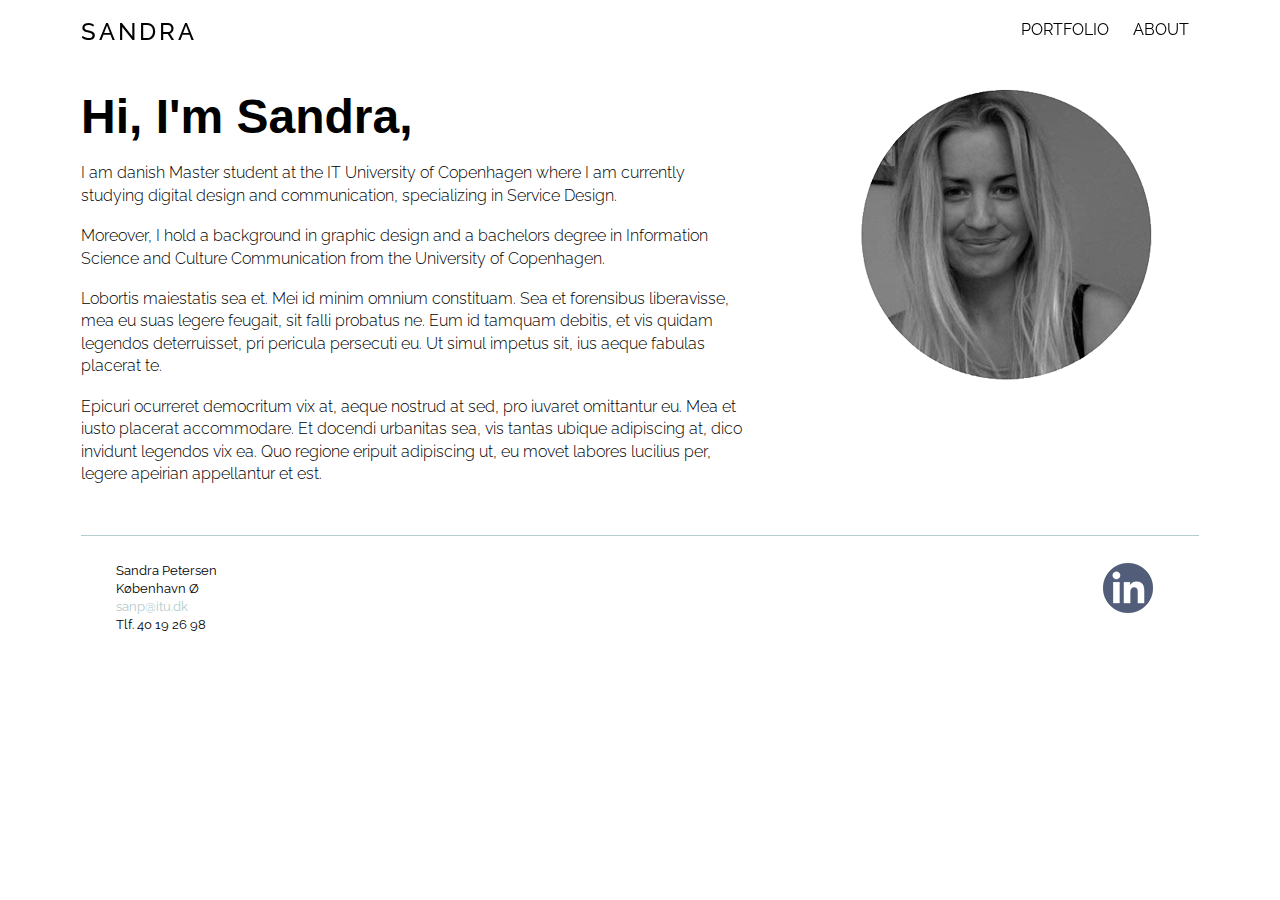
==== about/about.html @ 2847ebc7 "Adding pages" ====
<!Doctype html>
<html>
<head> 
	<meta charset="utf-8">
	<meta name="viewport" content="width=device-width, initial-scale=1">
    <title>Sandra</title>
<link href="../style/style.css" rel="stylesheet" type="text/css"/>
<link href='https://fonts.googleapis.com/css?family=Raleway:400,300,200,700' rel='stylesheet' type='text/css'>
<link href='https://fonts.googleapis.com/css?family=Oswald:400,300,700' rel='stylesheet' type='text/css'>
</head>

<body>
<div id="wrapper">
<div id="topnav">
<a href="../index.html" id="logo">Sandra</a>
	<nav>
		<ul id="menu">
			<li><a href="../index.html">Portfolio</a></li>
			<li><a href="about.html">About</a></li>
		</ul>	
	</nav>
</div>
<section class="ommig">
<h2>Hi, I'm Sandra,</h2>
<br/>
<p>I am danish Master student at the IT University of Copenhagen where I am currently studying digital design and communication, specializing in Service Design. </p>
<br/>
<p>
Moreover, I hold a background in graphic design and a bachelors degree in Information Science and Culture Communication from the University of Copenhagen. </p>
<br/>
<p>Lobortis maiestatis sea et. Mei id minim omnium constituam. Sea et forensibus liberavisse, mea eu suas legere feugait, sit falli probatus ne. Eum id tamquam debitis, et vis quidam legendos deterruisset, pri pericula persecuti eu. Ut simul impetus sit, ius aeque fabulas placerat te.</p>
<br/>
<p>Epicuri ocurreret democritum vix at, aeque nostrud at sed, pro iuvaret omittantur eu. Mea et iusto placerat accommodare. Et docendi urbanitas sea, vis tantas ubique adipiscing at, dico invidunt legendos vix ea. Quo regione eripuit adipiscing ut, eu movet labores lucilius per, legere apeirian appellantur et est.</p>
    </section>
<section class="profilepicture">
<img src="../img/sandra.png" alt="profilbillede">
    </section>
<footer>
<div id="kontakt">
<adress>
Sandra Petersen<br/>
København Ø<br/>
<a href="mailto:sanp@itu.dk" target="_top">sanp@itu.dk</a><br/>
Tlf. 40 19 26 98
    </adress>
    </div>
<div id="social">
<a href="https://linkedin.com/in/sandra-petersen-ba0a684b"><img src="../img/linkedin.png" alt="LinkedIn"></a>
</div>
</footer>
</div>
</body>
</html>
---- style/style.css ----
* {
	margin: 0;
	padding: 0;
} 
body {
	max-width: 1118px;
  margin: 0 auto;
}
#wrapper {
	min-height: 100%;
	margin: 0px auto;
}
#topnav {
  width: 100%;
	height: 75px;
	top: 0px;
	position: fixed;
	background-color: rgba(255,255,255,0.97);
	max-width: 1118px;
  z-index: 1000;
}
#menu {
	list-style-type: none;
	text-align: right;
	margin-top: 20px;
  float: right;
}
#menu li {
	display: inline;
	padding: 5px 10px;
	font-family: 'Raleway', sans-serif;
	font-weight: normal;
	text-transform: uppercase;
	font-size: 1em;
}
#menu li a {
	text-decoration: none;
	color: black;
}
#menu li a:hover {
	color: #fd7475;      
}
#logo {
    float: left;
    margin-top: 17px;
    font-size: 1.5em;
    text-decoration: none;
    font-family: 'Raleway', sans-serif;
    font-weight: 500;
    text-transform: uppercase;
    color: black;
    letter-spacing: 3px;    
}
#logo:hover {
    color: #B3CCCC;
}
header {
    box-sizing: content-box;
    background-color: #fd7475;
    clear: both;
    float: left;
    padding-left: 4%;
    padding-right: 50%;
    padding-top: 3%;
    padding-bottom: 4%;
    margin-top: 75px;
}
h1 {
    font-family: 'Raleway', sans-serif;
    font-weight: 300;
    font-size: 3em;
    color: #ffffff;
}
h2 {
    font-family: 'DIN Condensed', sans-serif;
    font-weight: 700;
    font-size: 3em;
    color: black;
}
h4 {
    font-family:'Oswald', sans-serif;
    font-size: 1.5em;
    font-weight: 300;
    color: #ffffff;
}
p {
    font-family: 'Raleway', sans-serif;
    font-weight: 300;
    font-size: 1em;
    color: black;
    line-height: 1.4em
}
.main {
    width: 100%;
    margin-right: 0px;
    margin-left: 0px;
    overflow: auto;
    margin-bottom: 50px;
}
.project1 {
    float: left;
    width: 33.33%; 
    text-align: center;
    min-width: 300px;
    margin-top: 35px;
}
.project1 > a{
    width: 300px;
    margin: 0 auto;
}
.project1:hover {
    opacity: 0.6;
    filter: alpha(opacity=60);
}
.projectdescription {
    height: 40px;
    text-overflow : ellipsis;
    font-family: 'Oswald', sans-serif;
    font-size: 1.5em;
    font-weight: 300;
    color: black;
}
.ommig {
    margin-top: 8%;
    width: 60%;
    float: left;
    margin-bottom: 50px;
}
.profilepicture {
    float: right;
    margin-top: 8%;
    margin-right: 40px;
}
.indhold {
    margin-top: 75px;
    width: 60%;
}
aside {
    width: 30%;
    background-color: #fd7475;
    float: right;
}
footer {
    float: left;
    width: 100%;
    border-top: 1px solid #B3CCCC;
}
#kontakt {
    margin-top: 25px;
    margin-bottom: 30px;
    margin-left: 35px;
    width: 150px;
}
adress {
    font-family: 'Raleway', sans-serif;
    font-size: 0.8em;
    color: black;
}
adress a {
    font-family: 'Raleway', sans-serif;
    font-size: 1em;
    text-decoration: none;
    color: #B3CCCC;
}
adress a:hover {
	  color: #fd7475;
}
#social {
    width: auto;
    float: right;
    margin-right: 46px;
    margin-top: -9%
}
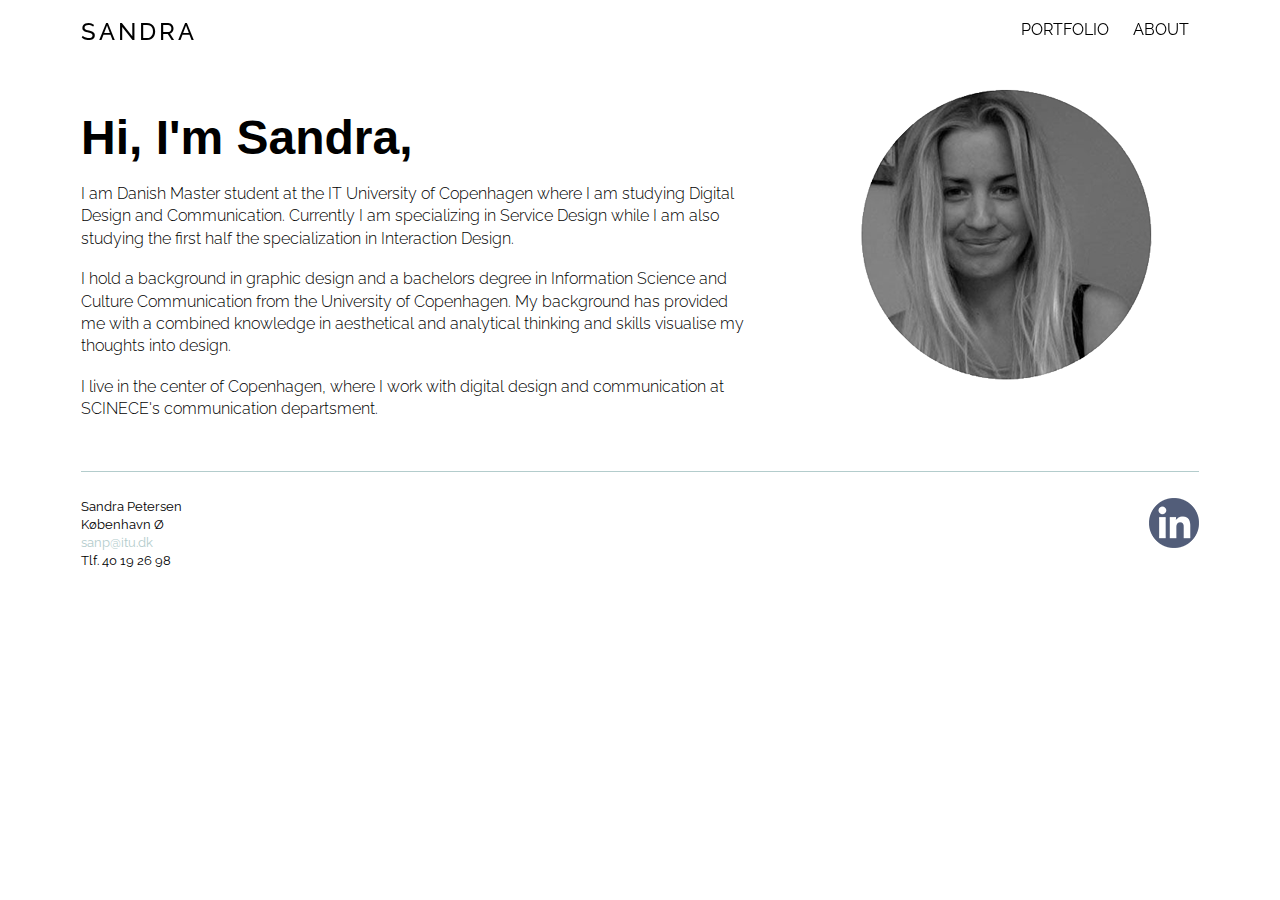
==== commit b5f3bfcd: "ændring" ====
--- a/about/about.html
+++ b/about/about.html
@@ -23,14 +23,11 @@
 <section class="ommig">
 <h2>Hi, I'm Sandra,</h2>
 <br/>
-<p>I am danish Master student at the IT University of Copenhagen where I am currently studying digital design and communication, specializing in Service Design. </p>
+<p>I am Danish Master student at the IT University of Copenhagen where I am studying Digital Design and Communication. Currently I am specializing in Service Design while I am also studying the first half the specialization in Interaction Design.</p>
 <br/>
-<p>
-Moreover, I hold a background in graphic design and a bachelors degree in Information Science and Culture Communication from the University of Copenhagen. </p>
+<p>I hold a background in graphic design and a bachelors degree in Information Science and Culture Communication from the University of Copenhagen. My background has provided me with a combined knowledge in aesthetical and analytical thinking and skills visualise my thoughts into design.</p>
 <br/>
-<p>Lobortis maiestatis sea et. Mei id minim omnium constituam. Sea et forensibus liberavisse, mea eu suas legere feugait, sit falli probatus ne. Eum id tamquam debitis, et vis quidam legendos deterruisset, pri pericula persecuti eu. Ut simul impetus sit, ius aeque fabulas placerat te.</p>
-<br/>
-<p>Epicuri ocurreret democritum vix at, aeque nostrud at sed, pro iuvaret omittantur eu. Mea et iusto placerat accommodare. Et docendi urbanitas sea, vis tantas ubique adipiscing at, dico invidunt legendos vix ea. Quo regione eripuit adipiscing ut, eu movet labores lucilius per, legere apeirian appellantur et est.</p>
+<p>I live in the center of Copenhagen, where I work with digital design and communication at SCINECE's communication departsment.</p>
     </section>
 <section class="profilepicture">
 <img src="../img/sandra.png" alt="profilbillede">
--- a/style/style.css
+++ b/style/style.css
@@ -81,7 +81,7 @@
     font-family:'Oswald', sans-serif;
     font-size: 1.5em;
     font-weight: 300;
-    color: #ffffff;
+    color: #000000;
 }
 p {
     font-family: 'Raleway', sans-serif;
@@ -121,7 +121,7 @@
     color: black;
 }
 .ommig {
-    margin-top: 8%;
+    margin-top: 110px;
     width: 60%;
     float: left;
     margin-bottom: 50px;
@@ -132,13 +132,22 @@
     margin-right: 40px;
 }
 .indhold {
-    margin-top: 75px;
+    margin-top: 120px;
     width: 60%;
+    float: left;
 }
 aside {
     width: 30%;
     background-color: #fd7475;
     float: right;
+	  margin-top: 125px;
+	  padding: 15px;
+}
+#imgrb {
+	  display: block;
+    margin-left: auto;
+    margin-right: auto;
+    max-width: 100%;
 }
 footer {
     float: left;
@@ -148,7 +157,6 @@
 #kontakt {
     margin-top: 25px;
     margin-bottom: 30px;
-    margin-left: 35px;
     width: 150px;
 }
 adress {
@@ -168,6 +176,19 @@
 #social {
     width: auto;
     float: right;
-    margin-right: 46px;
     margin-top: -9%
+}
+
+@media screen and (max-width: 600px) {
+	
+/* Rabarberbaldet */
+.indhold {
+	width: 100%;	
+	}
+aside {
+	width: 100%;
+	}
+#imgrb {
+		width: 100%;
+	}
 }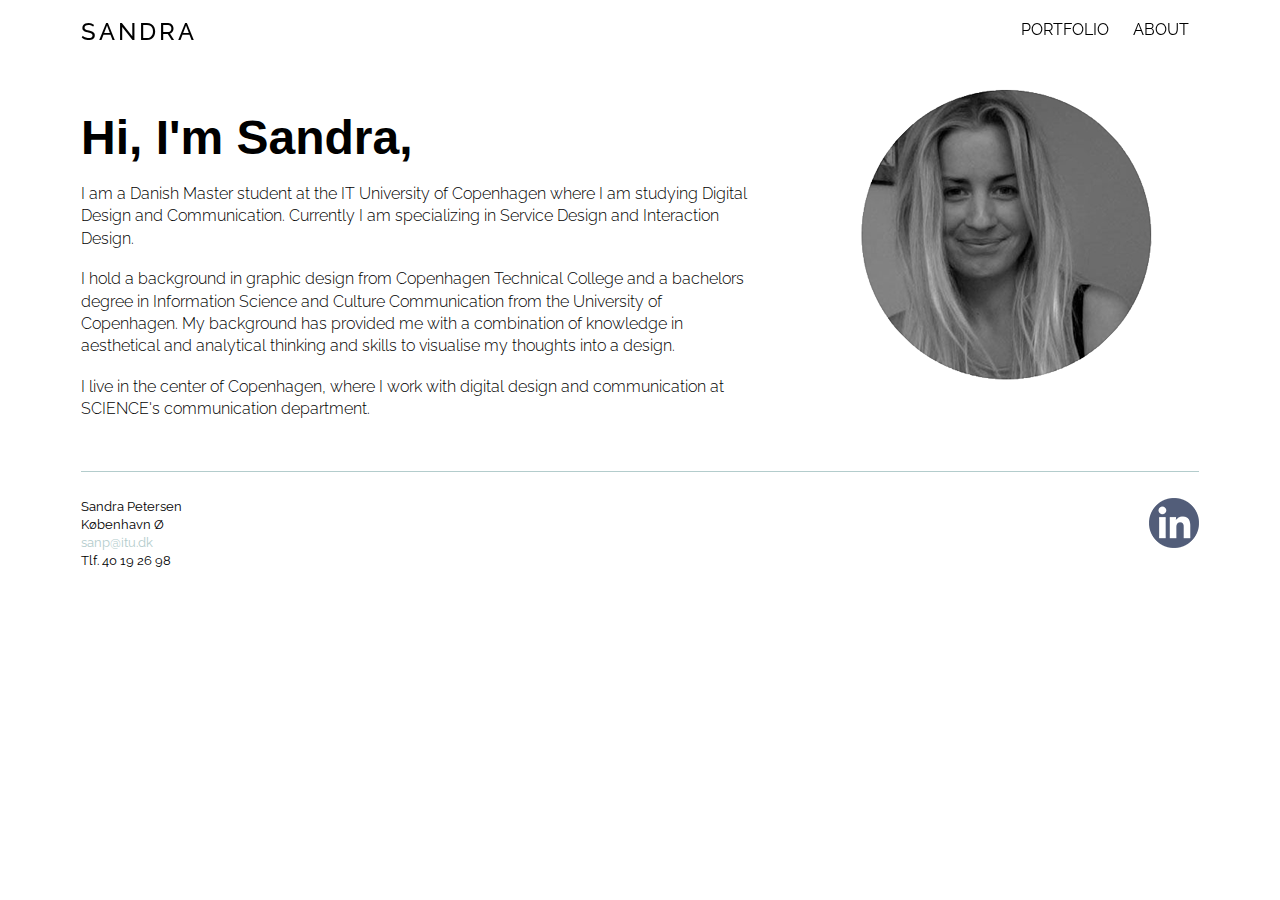
==== commit e3bbfb23: "ændring" ====
--- a/about/about.html
+++ b/about/about.html
@@ -23,11 +23,11 @@
 <section class="ommig">
 <h2>Hi, I'm Sandra,</h2>
 <br/>
-<p>I am Danish Master student at the IT University of Copenhagen where I am studying Digital Design and Communication. Currently I am specializing in Service Design while I am also studying the first half the specialization in Interaction Design.</p>
+<p>I am a Danish Master student at the IT University of Copenhagen where I am studying Digital Design and Communication. Currently I am specializing in Service Design and Interaction Design.</p>
 <br/>
-<p>I hold a background in graphic design and a bachelors degree in Information Science and Culture Communication from the University of Copenhagen. My background has provided me with a combined knowledge in aesthetical and analytical thinking and skills visualise my thoughts into design.</p>
+<p>I hold a background in graphic design from Copenhagen Technical College and a bachelors degree in Information Science and Culture Communication from the University of Copenhagen. My background has provided me with a combination of knowledge in aesthetical and analytical thinking and skills to visualise my thoughts into a design.</p>
 <br/>
-<p>I live in the center of Copenhagen, where I work with digital design and communication at SCINECE's communication departsment.</p>
+<p>I live in the center of Copenhagen, where I work with digital design and communication at SCIENCE's communication department.</p>
     </section>
 <section class="profilepicture">
 <img src="../img/sandra.png" alt="profilbillede">
--- a/style/style.css
+++ b/style/style.css
@@ -77,11 +77,29 @@
     font-size: 3em;
     color: black;
 }
+h3 {
+    font-family:'Oswald', sans-serif;
+    font-size: 1.5em;
+    font-weight: 300;
+    color: #000000;
+}
 h4 {
     font-family:'Oswald', sans-serif;
     font-size: 1.5em;
     font-weight: 300;
-    color: #000000;
+    color: #ffffff;
+}
+h5 {
+	  font-family:'Oswald', sans-serif;
+    font-size: 1em;
+    font-weight: 300;
+    color: #ffffff;
+}
+h6 {
+	  font-family:'Oswald', sans-serif;
+    font-size: 0.875em;
+    font-weight: 300;
+    color: #ffffff;
 }
 p {
     font-family: 'Raleway', sans-serif;
@@ -91,18 +109,22 @@
     line-height: 1.4em
 }
 .main {
-    width: 100%;
-    margin-right: 0px;
-    margin-left: 0px;
-    overflow: auto;
+    text-align: center;
+    max-width: 1080px; /* (200+(20x2))x3 */
+    font-size: 0; /* fix for white space bug */
+    margin-left: auto;
+    margin-right: auto;
     margin-bottom: 50px;
 }
 .project1 {
-    float: left;
-    width: 33.33%; 
-    text-align: center;
-    min-width: 300px;
-    margin-top: 35px;
+    vertical-align: top;
+  	display: inline-block;
+    margin: 20px;
+	  margin-top: 50px;
+    font-size: 16px;
+	  height: 300px;
+	  width: 300px;
+	  background-color: #ffffff;
 }
 .project1 > a{
     width: 300px;
@@ -183,10 +205,12 @@
 	
 /* Rabarberbaldet */
 .indhold {
-	width: 100%;	
+	width: 100%;
+	margin-bottom: -60px;
 	}
 aside {
-	width: 100%;
+	width: 96%;
+	padding: 10px;
 	}
 #imgrb {
 		width: 100%;
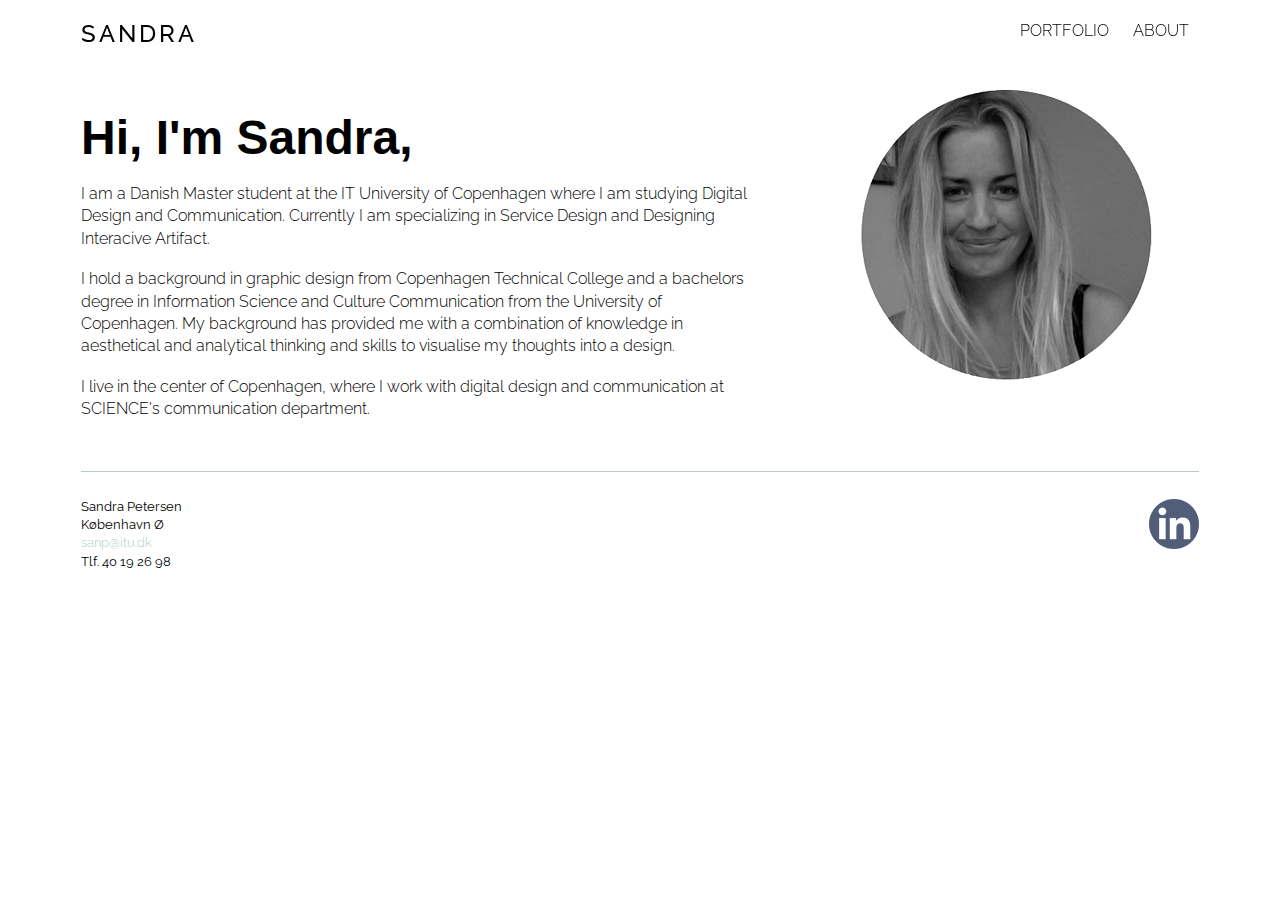
==== commit af01bcae: "ændring" ====
--- a/about/about.html
+++ b/about/about.html
@@ -23,7 +23,7 @@
 <section class="ommig">
 <h2>Hi, I'm Sandra,</h2>
 <br/>
-<p>I am a Danish Master student at the IT University of Copenhagen where I am studying Digital Design and Communication. Currently I am specializing in Service Design and Interaction Design.</p>
+<p>I am a Danish Master student at the IT University of Copenhagen where I am studying Digital Design and Communication. Currently I am specializing in Service Design and Designing Interacive Artifact.</p>
 <br/>
 <p>I hold a background in graphic design from Copenhagen Technical College and a bachelors degree in Information Science and Culture Communication from the University of Copenhagen. My background has provided me with a combination of knowledge in aesthetical and analytical thinking and skills to visualise my thoughts into a design.</p>
 <br/>
--- a/style/style.css
+++ b/style/style.css
@@ -107,6 +107,17 @@
     font-size: 1em;
     color: black;
     line-height: 1.4em
+}
+a {
+	  font-family: 'Raleway', sans-serif;
+    font-weight: 300;
+    font-size: 1em;
+    line-height: 1.4em;
+		text-decoration: none;
+    color: #B3CCCC;
+}
+a:hover {
+	 color: #fd7475;
 }
 .main {
     text-align: center;
@@ -155,6 +166,7 @@
 }
 .indhold {
     margin-top: 120px;
+	  margin-bottom: 50px;
     width: 60%;
     float: left;
 }
@@ -165,11 +177,23 @@
 	  margin-top: 125px;
 	  padding: 15px;
 }
+#responsive {
+	  max-width: 100%;
+	  margin-left: 297px;
+}
 #imgrb {
 	  display: block;
     margin-left: auto;
     margin-right: auto;
     max-width: 100%;
+}
+#imgsf {
+	  display: block;
+    margin-left: auto;
+    margin-right: auto;
+    max-width: 100%;
+	  margin-top: 50px;
+    margin-bottom: 100px;
 }
 footer {
     float: left;
@@ -204,9 +228,13 @@
 @media screen and (max-width: 600px) {
 	
 /* Rabarberbaldet */
+#logo {
+	margin-left: 10px;
+	}
 .indhold {
 	width: 100%;
 	margin-bottom: -60px;
+	margin-left: 10px;
 	}
 aside {
 	width: 96%;
@@ -215,4 +243,18 @@
 #imgrb {
 		width: 100%;
 	}
+#responsive {
+	  width: 100%;
+		display: block;
+    margin-left: auto;
+    margin-right: auto;
+}
+#kontakt {
+	margin-left: 10px;
+	}
+#social {
+  margin-top: -90px;
+	margin-right: 10px;
+    
+}
 }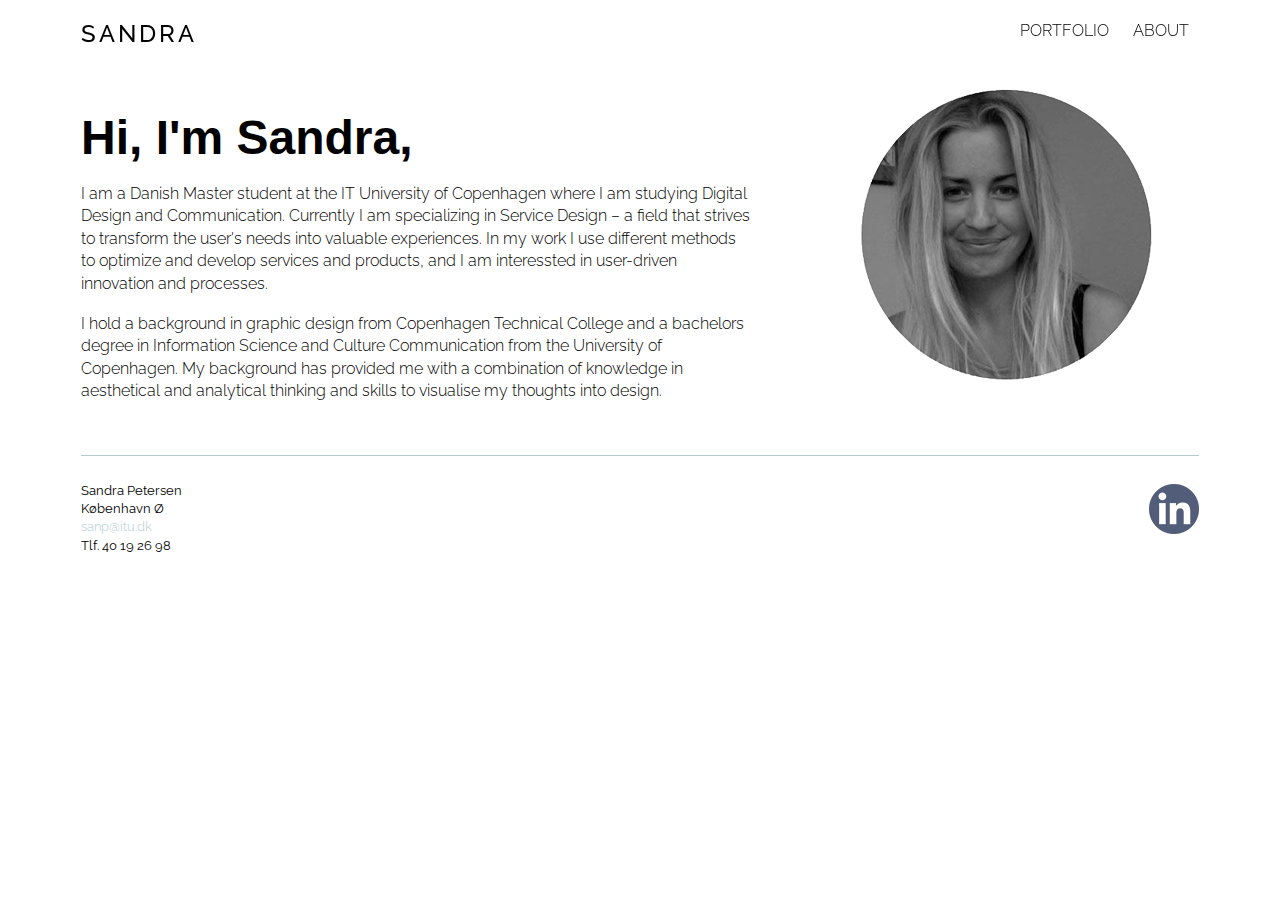
==== commit 3809dae7: "ændring" ====
--- a/about/about.html
+++ b/about/about.html
@@ -23,11 +23,10 @@
 <section class="ommig">
 <h2>Hi, I'm Sandra,</h2>
 <br/>
-<p>I am a Danish Master student at the IT University of Copenhagen where I am studying Digital Design and Communication. Currently I am specializing in Service Design and Designing Interacive Artifact.</p>
+<p>I am a Danish Master student at the IT University of Copenhagen where I am studying Digital Design and Communication. Currently I am specializing in Service Design – a field that strives to transform the user's needs into valuable experiences. In my work I use different methods to optimize and develop services and products, and I am interessted in user-driven innovation and processes.
+	</p>
 <br/>
-<p>I hold a background in graphic design from Copenhagen Technical College and a bachelors degree in Information Science and Culture Communication from the University of Copenhagen. My background has provided me with a combination of knowledge in aesthetical and analytical thinking and skills to visualise my thoughts into a design.</p>
-<br/>
-<p>I live in the center of Copenhagen, where I work with digital design and communication at SCIENCE's communication department.</p>
+<p>I hold a background in graphic design from Copenhagen Technical College and a bachelors degree in Information Science and Culture Communication from the University of Copenhagen. My background has provided me with a combination of knowledge in aesthetical and analytical thinking and skills to visualise my thoughts into design.</p>
     </section>
 <section class="profilepicture">
 <img src="../img/sandra.png" alt="profilbillede">
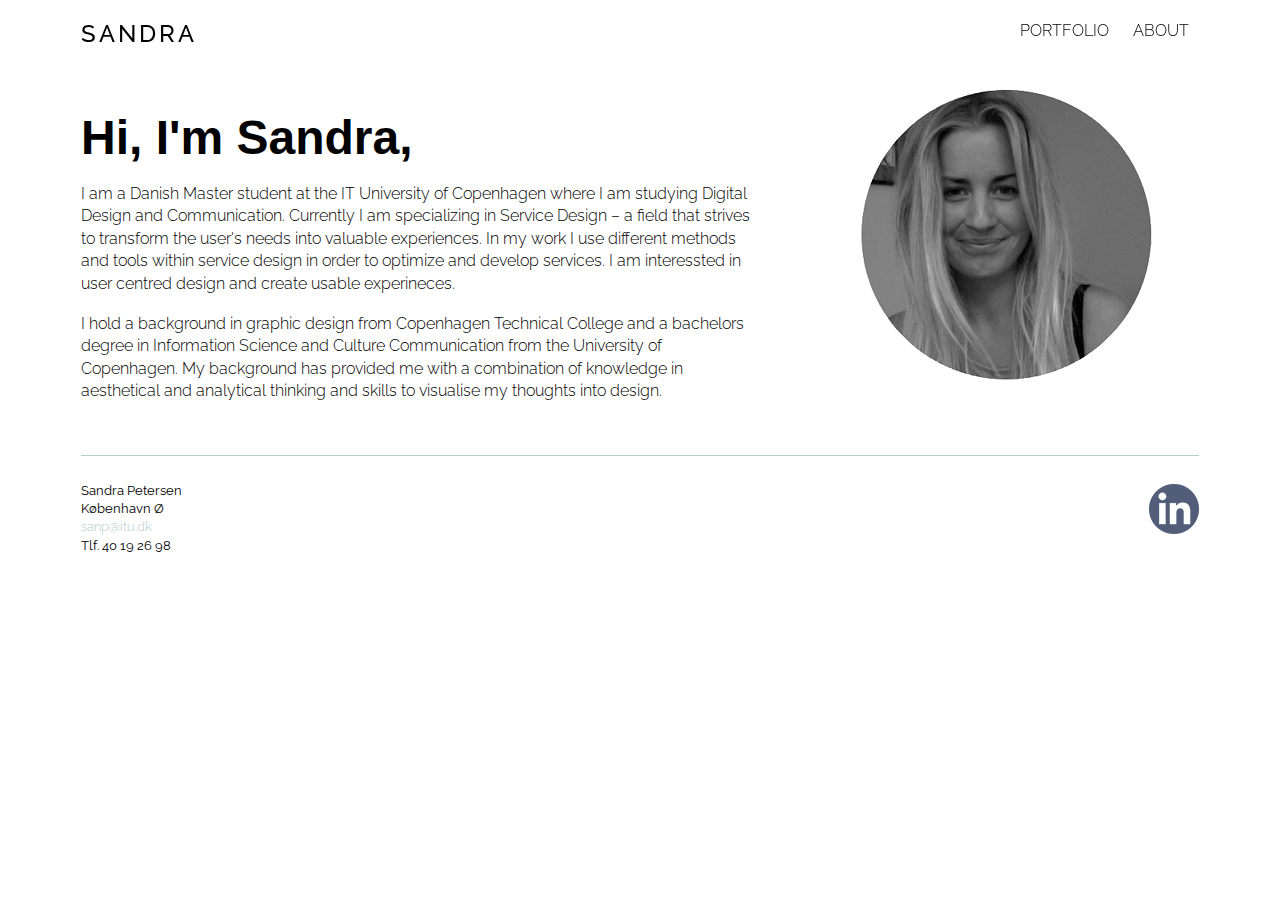
==== commit 74833c62: "ændring" ====
--- a/about/about.html
+++ b/about/about.html
@@ -23,7 +23,7 @@
 <section class="ommig">
 <h2>Hi, I'm Sandra,</h2>
 <br/>
-<p>I am a Danish Master student at the IT University of Copenhagen where I am studying Digital Design and Communication. Currently I am specializing in Service Design – a field that strives to transform the user's needs into valuable experiences. In my work I use different methods to optimize and develop services and products, and I am interessted in user-driven innovation and processes.
+<p>I am a Danish Master student at the IT University of Copenhagen where I am studying Digital Design and Communication. Currently I am specializing in Service Design – a field that strives to transform the user's needs into valuable experiences. In my work I use different methods and tools within service design in order to optimize and develop services. I am interessted in user centred design and create usable experineces.
 	</p>
 <br/>
 <p>I hold a background in graphic design from Copenhagen Technical College and a bachelors degree in Information Science and Culture Communication from the University of Copenhagen. My background has provided me with a combination of knowledge in aesthetical and analytical thinking and skills to visualise my thoughts into design.</p>
--- a/style/style.css
+++ b/style/style.css
@@ -228,6 +228,9 @@
 @media screen and (max-width: 600px) {
 	
 /* Rabarberbaldet */
+h1 {
+		font-size: 2em;
+	}
 #logo {
 	margin-left: 10px;
 	}
